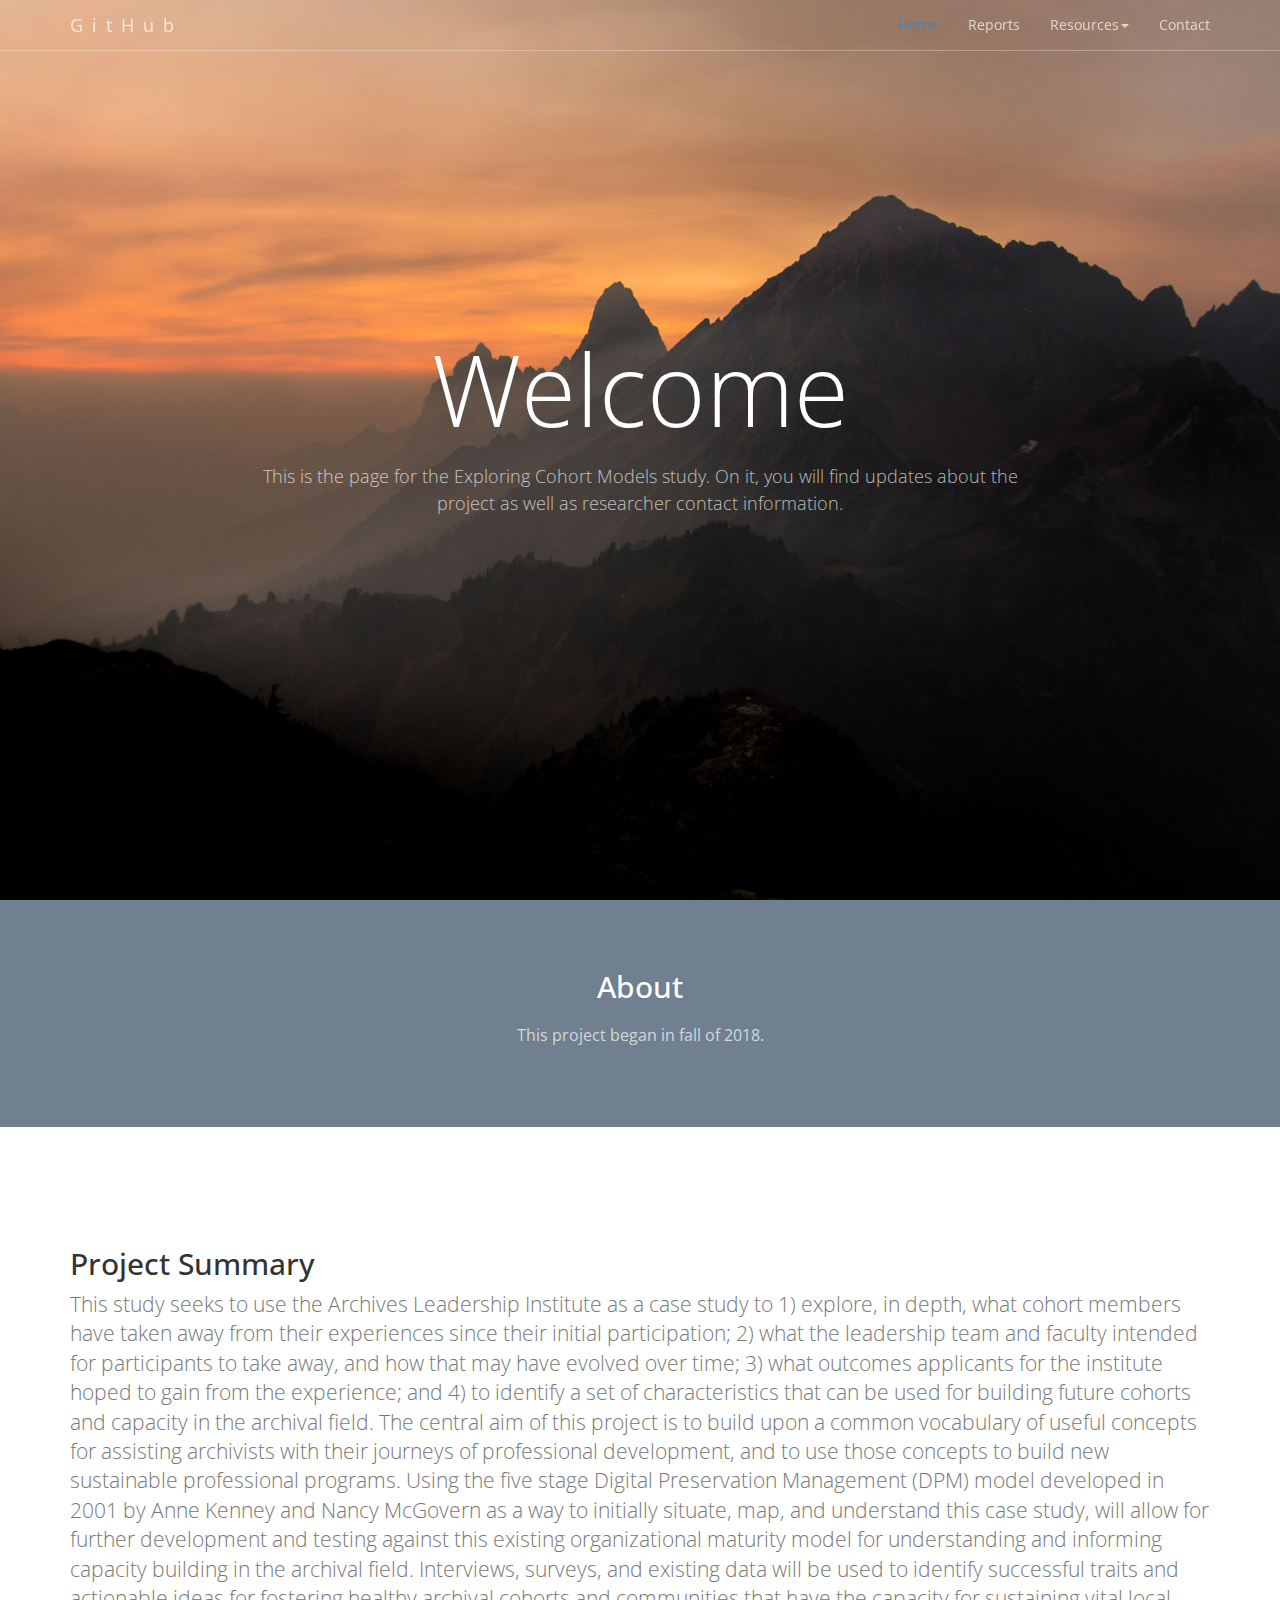
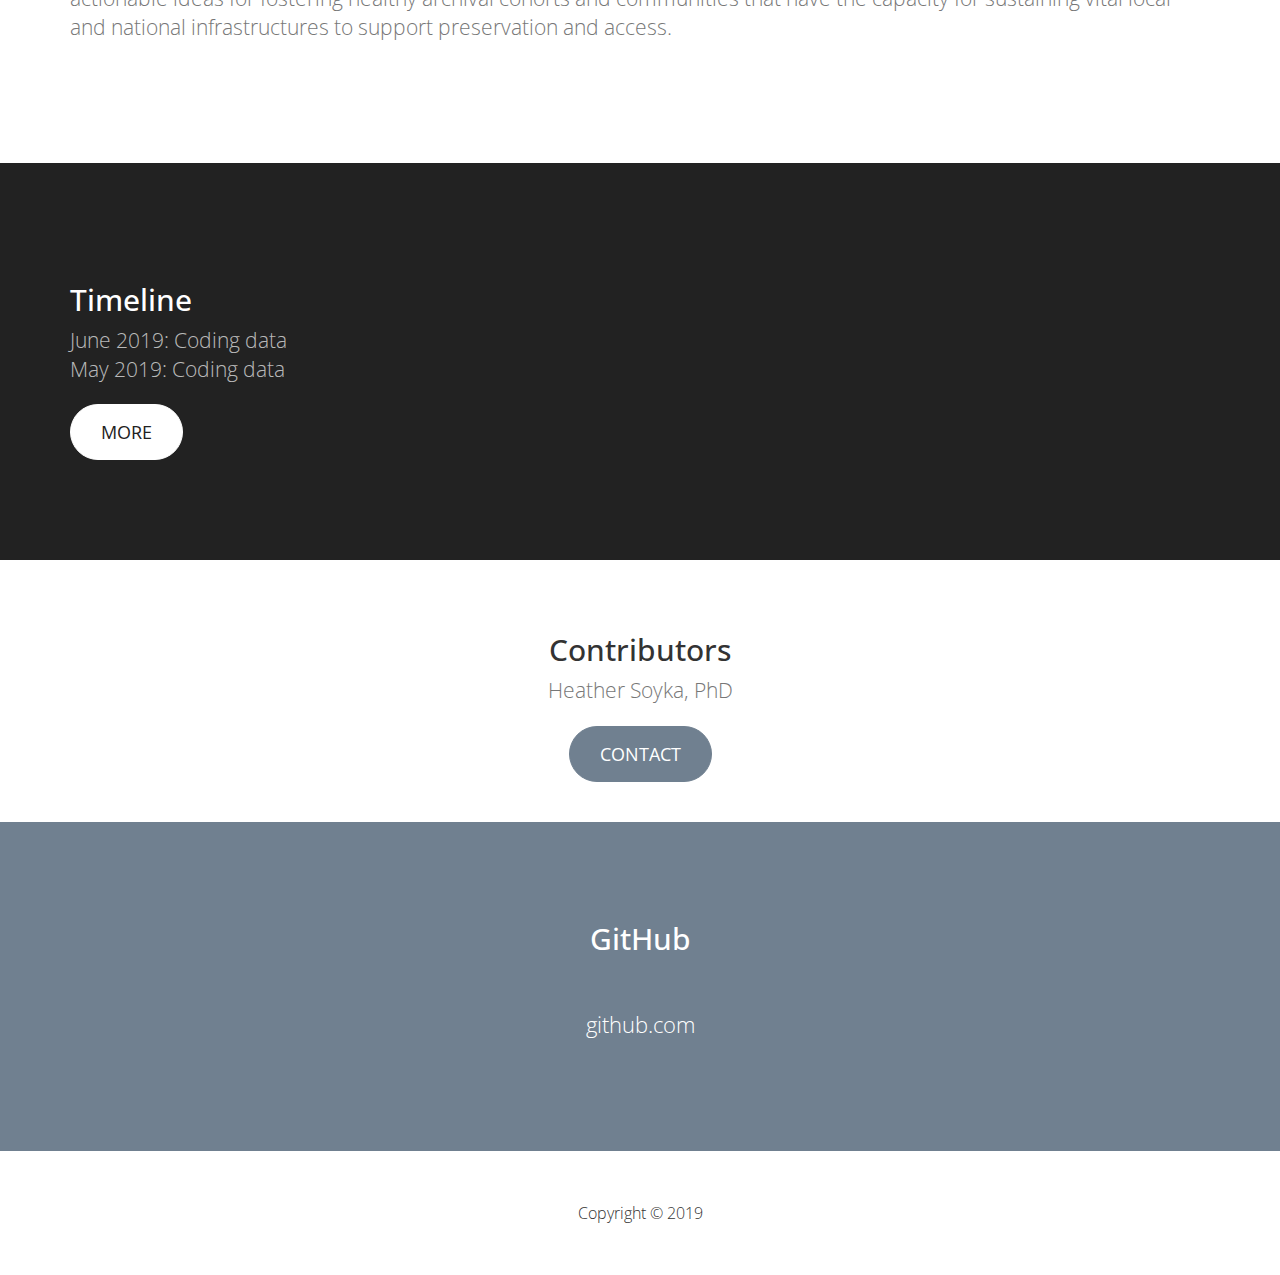
==== index.html @ fa3d675a "Update index.html" ====
<!DOCTYPE html>
<!-- Template by Quackit.com -->
<!-- Images by various sources under the Creative Commons CC0 license and/or the Creative Commons Zero license. 
Although you can use them, for a more unique website, replace these images with your own. -->
<html lang="en">

<head>

    <meta charset="utf-8">
    <meta http-equiv="X-UA-Compatible" content="IE=edge">
    <meta name="viewport" content="width=device-width, initial-scale=1">
    <!-- The above 3 meta tags *must* come first in the head; any other head content must come *after* these tags -->

    <title>Exploring Cohort Models</title>

    <!-- Bootstrap Core CSS -->
    <link href="css/bootstrap.min.css" rel="stylesheet">

    <!-- Custom CSS: You can use this stylesheet to override any Bootstrap styles and/or apply your own styles -->
    <link href="css/custom.css" rel="stylesheet">

    <!-- HTML5 Shim and Respond.js IE8 support of HTML5 elements and media queries -->
    <!-- WARNING: Respond.js doesn't work if you view the page via file:// -->
    <!--[if lt IE 9]>
        <script src="https://oss.maxcdn.com/libs/html5shiv/3.7.0/html5shiv.js"></script>
        <script src="https://oss.maxcdn.com/libs/respond.js/1.4.2/respond.min.js"></script>
    <![endif]-->

    <!-- Custom Fonts from Google -->
    <link href='http://fonts.googleapis.com/css?family=Open+Sans:300italic,400italic,600italic,700italic,800italic,400,300,600,700,800' rel='stylesheet' type='text/css'>
    
</head>

<body>

    <!-- Navigation -->
    <nav id="siteNav" class="navbar navbar-default navbar-fixed-top" role="navigation">
        <div class="container">
            <!-- Logo and responsive toggle -->
            <div class="navbar-header">
                <button type="button" class="navbar-toggle" data-toggle="collapse" data-target="#navbar">
                    <span class="sr-only">Toggle navigation</span>
                    <span class="icon-bar"></span>
                    <span class="icon-bar"></span>
                    <span class="icon-bar"></span>
                </button>
                <a class="navbar-brand" href="#">
                	<span class="logo"></span> 
                	GitHub
                </a>
            </div>
            <!-- Navbar links -->
            <div class="collapse navbar-collapse" id="navbar">
                <ul class="nav navbar-nav navbar-right">
                    <li class="active">
                        <a href="#">Home</a>
                    </li>
                    <li>
                        <a href="#">Reports</a>
                    </li>
					<li class="dropdown">
						<a href="#" class="dropdown-toggle" data-toggle="dropdown" role="button" aria-haspopup="true" aria-expanded="false">Resources<span class="caret"></span></a>
						<ul class="dropdown-menu" aria-labelledby="about-us">
							<li><a href="https://mccorkhillm.github.io/exploringcohort/map.html">Map</a></li>
						</ul>
					</li>
                    <li>
                        <a href="#">Contact</a>
                    </li>
                </ul>
                
            </div><!-- /.navbar-collapse -->
        </div><!-- /.container -->
    </nav>

	<!-- Header -->
    <header>
        <div class="header-content">
            <div class="header-content-inner">
                <h1>Welcome</h1>
                <p>This is the page for the Exploring Cohort Models study. On it, you will find updates about the project as well as researcher contact information.</p>
            </div>
        </div>
    </header>

	<!-- Intro Section -->
    <section class="intro">
        <div class="container">
            <div class="row">
                <div class="col-lg-8 col-lg-offset-2">
                	<span class="" style="font-size: 60px"></span>
                    <h2 class="section-heading">About</h2>
                    <p class="text-light">This project began in fall of 2018.</p>
                </div>
            </div>
        </div>
    </section>

	<!-- Content 1 -->
    <section class="content">
        <div class="container">
                        <h2 class="section-header">Project Summary</h2>
                	<p class="lead text-muted">This study seeks to use the Archives Leadership Institute as a case study to 1) explore, in depth, what cohort members have taken away from their experiences since their initial participation; 2) what the leadership team and faculty intended for participants to take away, and how that may have evolved over time; 3) what outcomes applicants for the institute hoped to gain from the experience; and 4) to identify a set of characteristics that can be used for building future cohorts and capacity in the archival field. The central aim of this project is to build upon a common vocabulary of useful concepts for assisting archivists with their journeys of professional development, and to use those concepts to build new sustainable professional programs. Using the five stage Digital Preservation Management (DPM) model developed in 2001 by Anne Kenney and Nancy McGovern as a way to initially situate, map, and understand this case study, will allow for further development and testing against this existing organizational maturity model for understanding and informing capacity building in the archival field. Interviews, surveys, and existing data will be used to identify successful traits and actionable ideas for fostering healthy archival cohorts and communities that have the capacity for sustaining vital local and national infrastructures to support preservation and access.</p>
        </div>
    </section>

	<!-- Content 2 -->
     <section class="content content-2">
        <div class="container">
                       	<h2 class="section-header">Timeline</h2>
                	<p class="lead text-light">June 2019: Coding data <br> May 2019: Coding data</p>
                	<a href="#" class="btn btn-default btn-lg">More</a>             
            </div>
        </div>
    </section>    


	<!-- Content 3 -->
     <section class="content content-3">
        <div class="container">
			<h2 class="section-header"><span class=""></span><br> Contributors</h2>
			<p class="lead text-muted">Heather Soyka, PhD</p> 
                    <a href="mailto:name@kent.edu" class="btn btn-primary btn-lg">Contact</a>               
            </div>
        </div>
    </section>
    
	<!-- Footer -->
    <footer class="page-footer">
    
    	<!-- Contact Us -->
        <div class="contact">
        	<div class="container">
				<h2 class="section-heading">GitHub</h2>
				<p><span class=""></span><br>github.com</p>
        	</div>
        </div>
        	
        <!-- Copyright etc -->
        <div class="small-print">
        	<div class="container">
        		<p>Copyright &copy;  2019</p>
        	</div>
        </div>
        
    </footer>

    <!-- jQuery -->
    <script src="js/jquery-1.11.3.min.js"></script>

    <!-- Bootstrap Core JavaScript -->
    <script src="js/bootstrap.min.js"></script>

    <!-- Plugin JavaScript -->
    <script src="js/jquery.easing.min.js"></script>
    
    <!-- Custom Javascript -->
    <script src="js/custom.js"></script>

</body>

</html>
---- css/custom.css ----
html,
body {
    width: 100%;
    height: 100%;
    font-family: 'Open Sans','Helvetica Neue',Arial,sans-serif;
}

a {
    color: lightslategray;
    -webkit-transition: all .35s;
    -moz-transition: all .35s;
    transition: all .35s;
}

a:hover,
a:focus {
    color: darkslategrey;
}

p {
    font-size: 16px;
    line-height: 1.5;
}

header {
    position: relative;
    width: 100%;
    min-height: auto;
    text-align: center;
    color: #fff;
    background-image: url('../images/header.jpg');
    background-position: center;
    -webkit-background-size: cover;
    -moz-background-size: cover;
    background-size: cover;
    -o-background-size: cover;
}

header .header-content {
    position: relative;
    width: 100%;
    padding: 100px 15px 70px;
    text-align: center;
}

header .header-content .header-content-inner h1 {
    margin-top: 0;
    margin-bottom: 20px;
    font-size: 50px;
    font-weight: 300;
}

header .header-content .header-content-inner p {
    margin-bottom: 50px;
    font-size: 16px;
    font-weight: 300;
    color: rgba(255,255,255,.7);
}

@media(min-width:768px) {
    header {
        min-height: 100%;
    }

    header .header-content {
        position: absolute;
        top: 50%;
        padding: 0 50px;
        -webkit-transform: translateY(-50%);
        -ms-transform: translateY(-50%);
        transform: translateY(-50%);
    }

    header .header-content .header-content-inner {
        margin-right: auto;
        margin-left: auto;
        max-width: 1000px;
    }

	header .header-content .header-content-inner h1 {
    	font-size: 100px;
		}

    header .header-content .header-content-inner p {
        margin-right: auto;
        margin-left: auto;
        max-width: 80%;
        font-size: 18px;
    }
}

.section-heading {
    margin-top: 0;
    margin-bottom: 20px;
}

.intro {
	color: #fff;
    background-color: slategray;
    padding: 70px 0;
    text-align: center;
}

.content {
    padding: 100px 0;
}

.content-2 {
	color: #fff;
    background-color: #222;
}

.content-3 {
	padding: 20px 0 40px;
	text-align: center;
}

.promo,
.promo h3,
.promo a:link,
.promo a:visited,
.promo a:hover,
.promo a:active {
    color: white;
	text-shadow: 0px 0px 40px black;
    text-decoration: none;
}

.promo-item {
    height: 200px;
    line-height: 180px;
    text-align: center;
}

.promo-item:hover {
    background-size: 110%; 
    border: 10px solid rgba(255,255,255,0.3);
    line-height: 160px;
}

.promo-item h3 {
    font-size: 40px;
    display: inline-block;
    vertical-align: middle;
}

.item-1 {
	background: url('../images/writing.jpg');
	}
	
.item-2 {
	background: url('../images/concert.jpg');
	}
	
.item-3 {
	background: url('../images/pencil_sharpener.jpg');
	}
		
.item-1,
.item-2,
.item-3 {
	background-size: cover;
	background-position: 50% 50%;
	}

.page-footer {
	text-align: center;
	}

.page-footer .contact {
	padding: 100px 0;
	background-color: slategray;
	color: #fff;
	}

.page-footer .contact p {
	font-size: 22px;
	font-weight: 300;
	}
	
.content-3 .glyphicon,	
.page-footer .contact .glyphicon {
	font-size: 32px;
	font-weight: 700;
	}
		
.page-footer .small-print {
	padding: 50px 0 40px;
	font-weight: 300;
	}

.text-light {
    color: rgba(255,255,255,.7);
}

.navbar-default {
    border-color: rgba(34,34,34,.05);
    background-color: #fff;
    -webkit-transition: all .35s;
    -moz-transition: all .35s;
    transition: all .35s;
}

.navbar-default .navbar-header .navbar-brand {
    color: darkslategray;
}

.navbar-default .navbar-header .navbar-brand:hover,
.navbar-default .navbar-header .navbar-brand:focus {
    color: #eb3812;
}

.navbar-default .nav > li>a,
.navbar-default .nav>li>a:focus {
    color: #222;
}

.navbar-default .nav > li>a:hover,
.navbar-default .nav>li>a:focus:hover {
    color: lightslategray;
}

.navbar-default .nav > li.active>a,
.navbar-default .nav>li.active>a:focus {
    color: steelblue!important;
    background-color: transparent;
}

.navbar-default .nav > li.active>a:hover,
.navbar-default .nav>li.active>a:focus:hover {
    background-color: transparent;
}

@media(min-width:768px) {
    .navbar-default {
        border-color: rgba(255,255,255,.3);
        background-color: transparent;
    }

    .navbar-default .navbar-header .navbar-brand {
        color: rgba(255,255,255,.7);
        letter-spacing: 0.5em;
    }

    .navbar-default .navbar-header .navbar-brand:hover,
    .navbar-default .navbar-header .navbar-brand:focus {
        color: #fff;
    }

    .navbar-default .nav > li>a,
    .navbar-default .nav>li>a:focus {
        color: rgba(255,255,255,.7);
    }

    .navbar-default .nav > li>a:hover,
    .navbar-default .nav>li>a:focus:hover {
        color: #fff;
    }

    .navbar-default.affix {
        border-color: #fff;
        background-color: #fff;
        box-shadow: 0px 7px 20px 0px rgba(0,0,0,0.1);
    }

    .navbar-default.affix .navbar-header .navbar-brand {
        letter-spacing: 0;
        color: slategray;
    }

    .navbar-default.affix .navbar-header .navbar-brand:hover,
    .navbar-default.affix .navbar-header .navbar-brand:focus {
        color: #eb3812;
    }

    .navbar-default.affix .nav > li>a,
    .navbar-default.affix .nav>li>a:focus {
        color: #222;
    }

    .navbar-default.affix .nav > li>a:hover,
    .navbar-default.affix .nav>li>a:focus:hover {
        color: lightslategray;
    }
}

.btn-default {
    border-color: #fff;
    color: #222;
    background-color: #fff;
    -webkit-transition: all .35s;
    -moz-transition: all .35s;
    transition: all .35s;
}

.btn-default:hover,
.btn-default:focus,
.btn-default.focus,
.btn-default:active,
.btn-default.active,
.open > .dropdown-toggle.btn-default {
    border-color: #eee;
    color: #222;
    background-color: #eee;
}

.btn-default:active,
.btn-default.active,
.open > .dropdown-toggle.btn-default {
    background-image: none;
}

.btn-default.disabled,
.btn-default[disabled],
fieldset[disabled] .btn-default,
.btn-default.disabled:hover,
.btn-default[disabled]:hover,
fieldset[disabled] .btn-default:hover,
.btn-default.disabled:focus,
.btn-default[disabled]:focus,
fieldset[disabled] .btn-default:focus,
.btn-default.disabled.focus,
.btn-default[disabled].focus,
fieldset[disabled] .btn-default.focus,
.btn-default.disabled:active,
.btn-default[disabled]:active,
fieldset[disabled] .btn-default:active,
.btn-default.disabled.active,
.btn-default[disabled].active,
fieldset[disabled] .btn-default.active {
    border-color: #fff;
    background-color: #fff;
}

.btn-default .badge {
    color: #fff;
    background-color: #222;
}

.btn-primary {
    border-color: slategray;
    color: #fff;
    background-color: slategray;
    -webkit-transition: all .35s;
    -moz-transition: all .35s;
    transition: all .35s;
}

.btn-primary:hover,
.btn-primary:focus,
.btn-primary.focus,
.btn-primary:active,
.btn-primary.active,
.open > .dropdown-toggle.btn-primary {
    border-color: darkslategray;
    color: #fff;
    background-color: darkslategray;
}

.btn-primary:active,
.btn-primary.active,
.open > .dropdown-toggle.btn-primary {
    background-image: none;
}

.btn-primary.disabled,
.btn-primary[disabled],
fieldset[disabled] .btn-primary,
.btn-primary.disabled:hover,
.btn-primary[disabled]:hover,
fieldset[disabled] .btn-primary:hover,
.btn-primary.disabled:focus,
.btn-primary[disabled]:focus,
fieldset[disabled] .btn-primary:focus,
.btn-primary.disabled.focus,
.btn-primary[disabled].focus,
fieldset[disabled] .btn-primary.focus,
.btn-primary.disabled:active,
.btn-primary[disabled]:active,
fieldset[disabled] .btn-primary:active,
.btn-primary.disabled.active,
.btn-primary[disabled].active,
fieldset[disabled] .btn-primary.active {
    border-color: slategray;
    background-color: slategray;
}

.btn-primary .badge {
    color: darkslategray;
    background-color: #fff;
}


.btn {
    border-radius: 300px;
    text-transform: uppercase;
}

.btn-lg {
    padding: 15px 30px;
}

::-moz-selection {
    text-shadow: none;
    color: #fff;
    background: #222;
}

::selection {
    text-shadow: none;
    color: #fff;
    background: #222;
}

img::selection {
    color: #fff;
    background: 0 0;
}

img::-moz-selection {
    color: #fff;
    background: 0 0;
}

.text-primary {
    color: lightslategray;
}

.bg-primary {
    background-color: darkslategray;
}
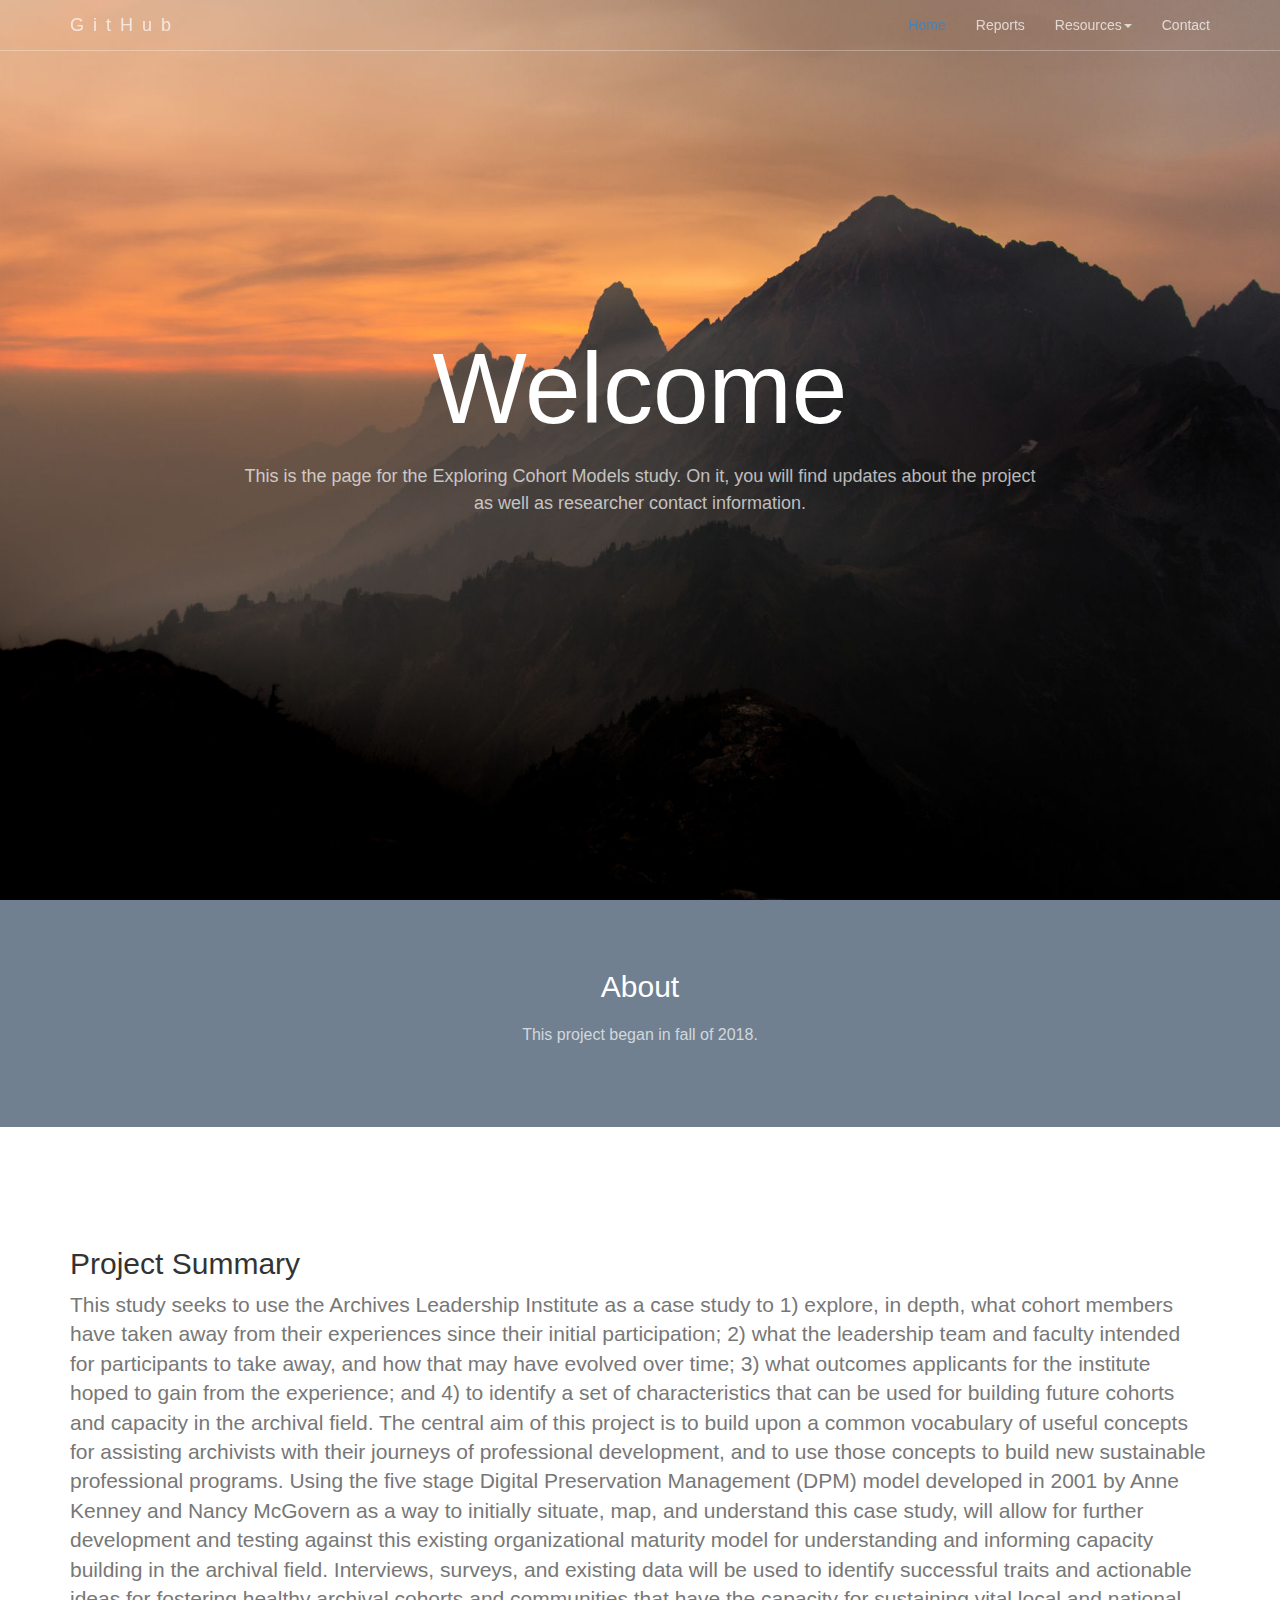
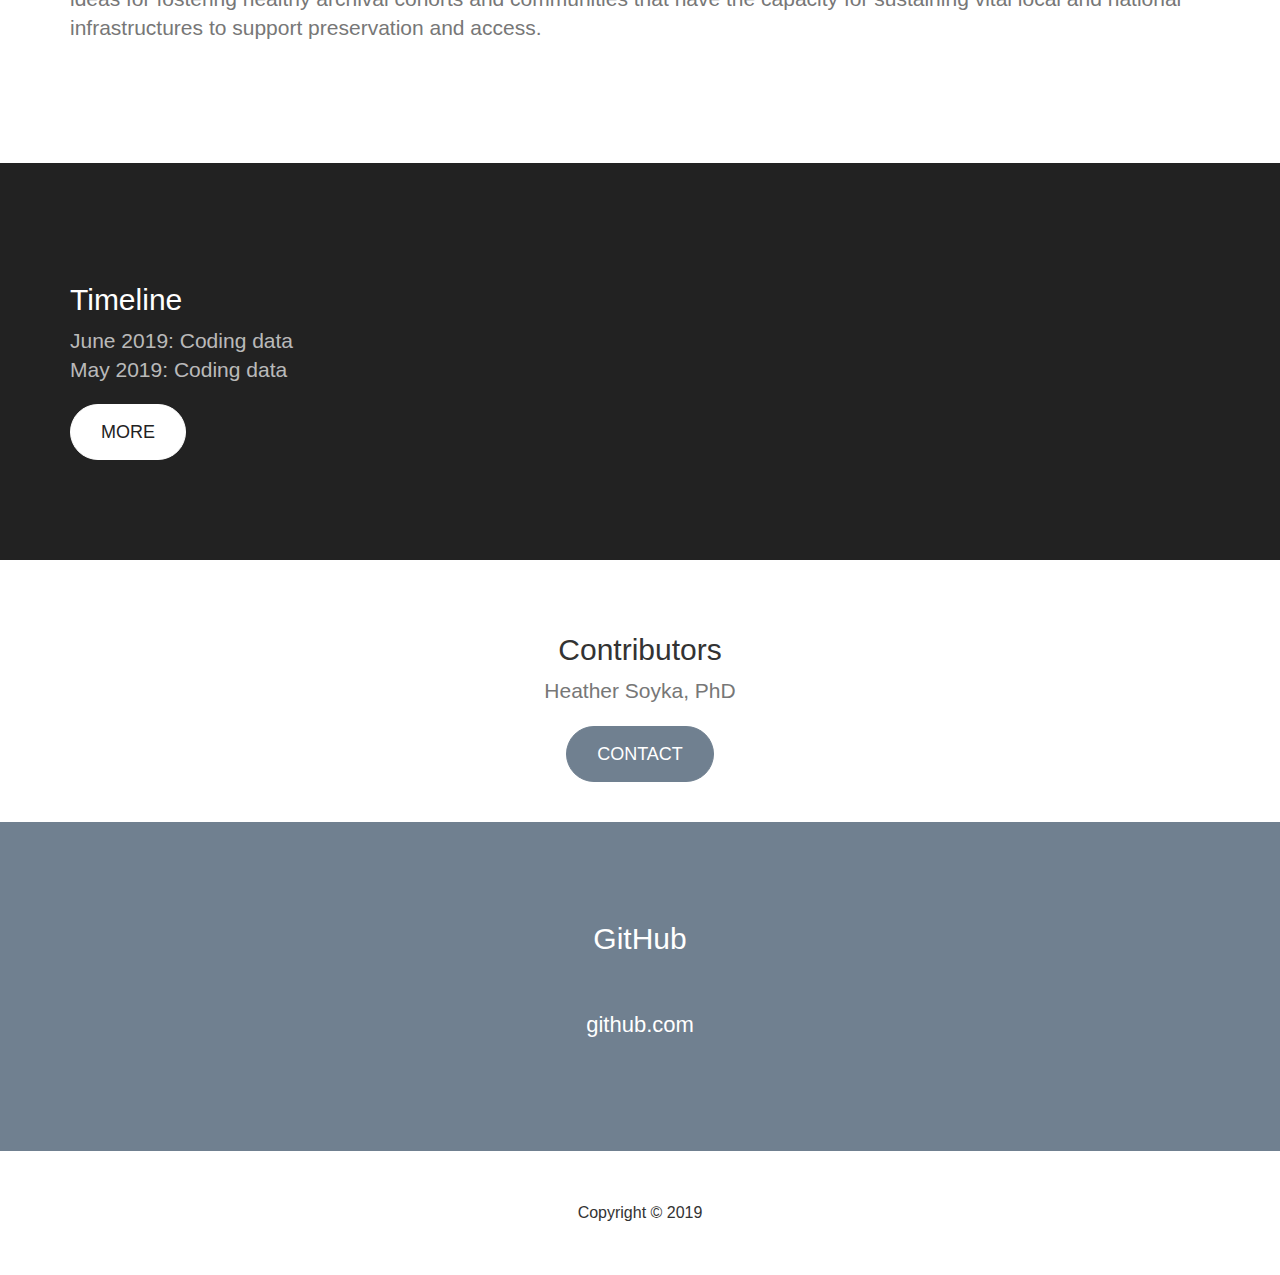
==== commit 3ead643c: "Update index.html" ====
--- a/index.html
+++ b/index.html
@@ -27,7 +27,7 @@
     <![endif]-->
 
     <!-- Custom Fonts from Google -->
-    <link href='http://fonts.googleapis.com/css?family=Open+Sans:300italic,400italic,600italic,700italic,800italic,400,300,600,700,800' rel='stylesheet' type='text/css'>
+    <link href="https://fonts.googleapis.com/css?family=Source+Sans+Pro&display=swap" rel="stylesheet"> 
     
 </head>
 
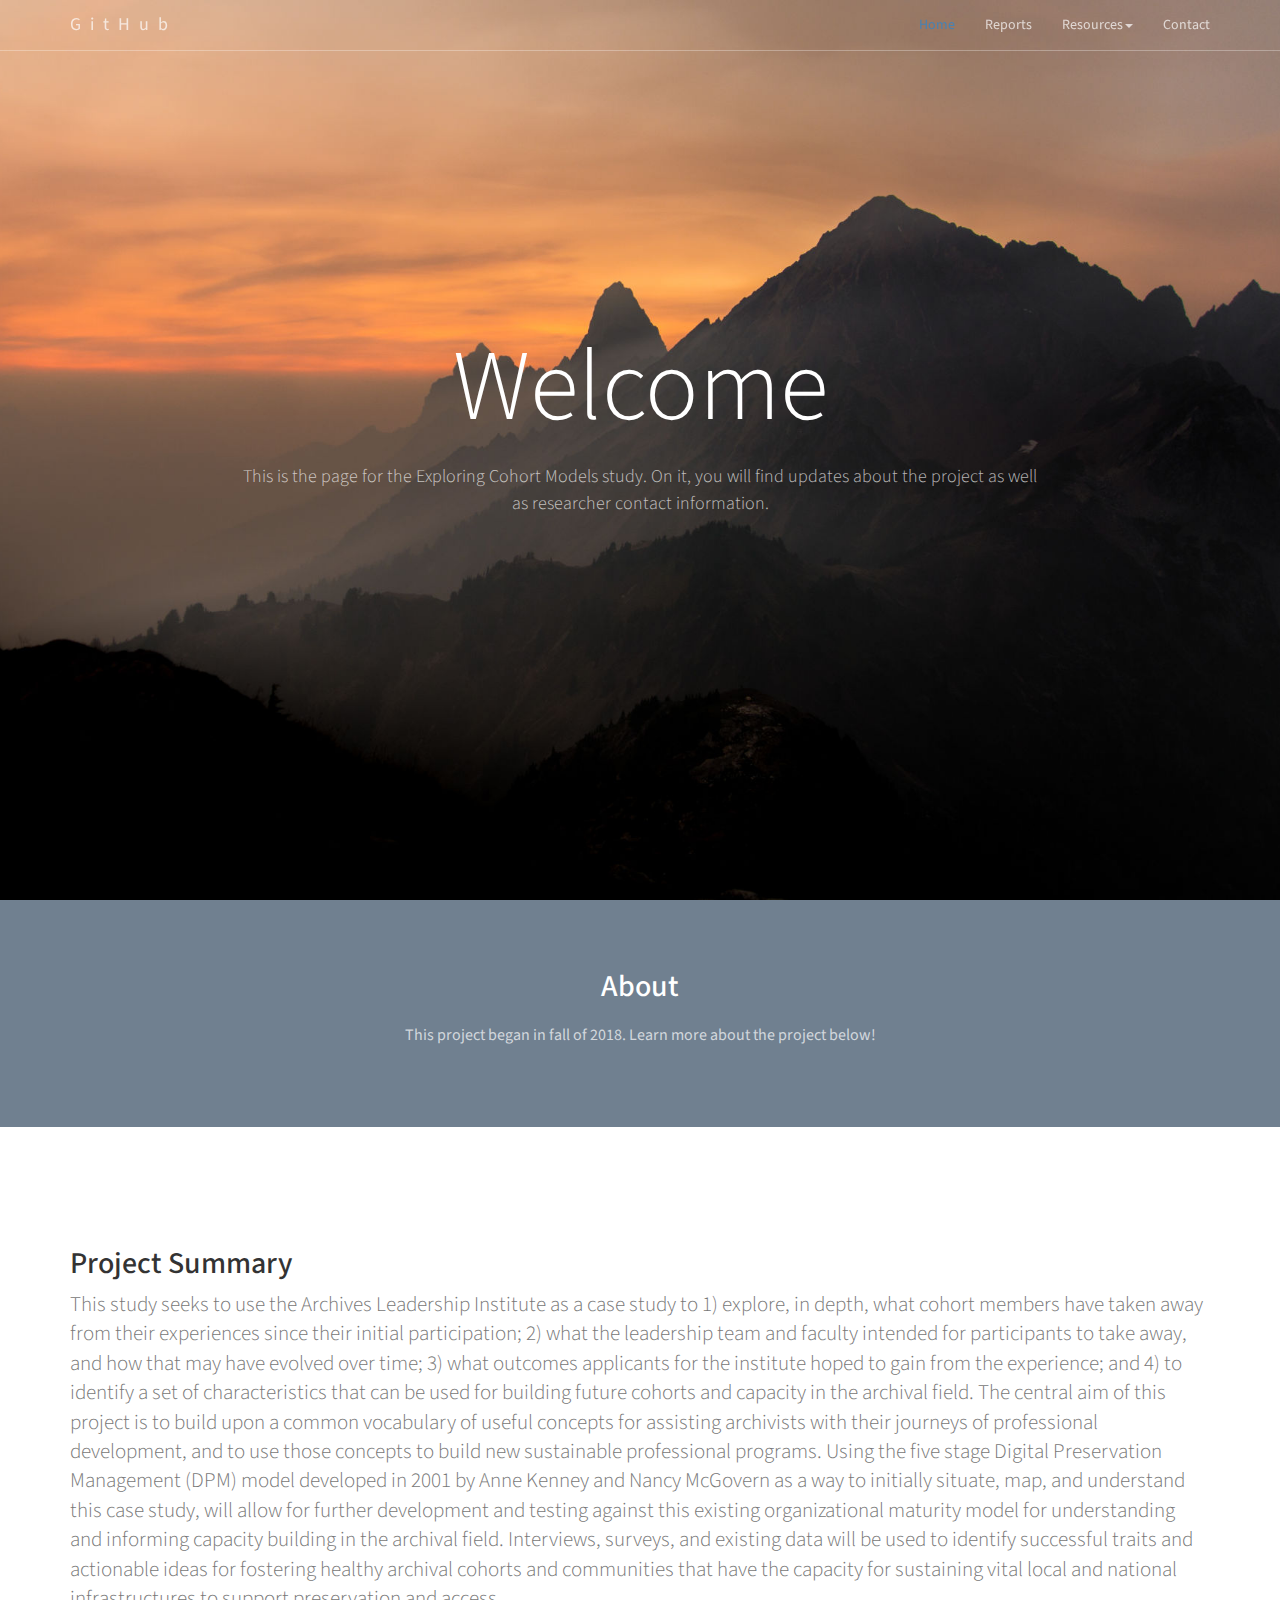
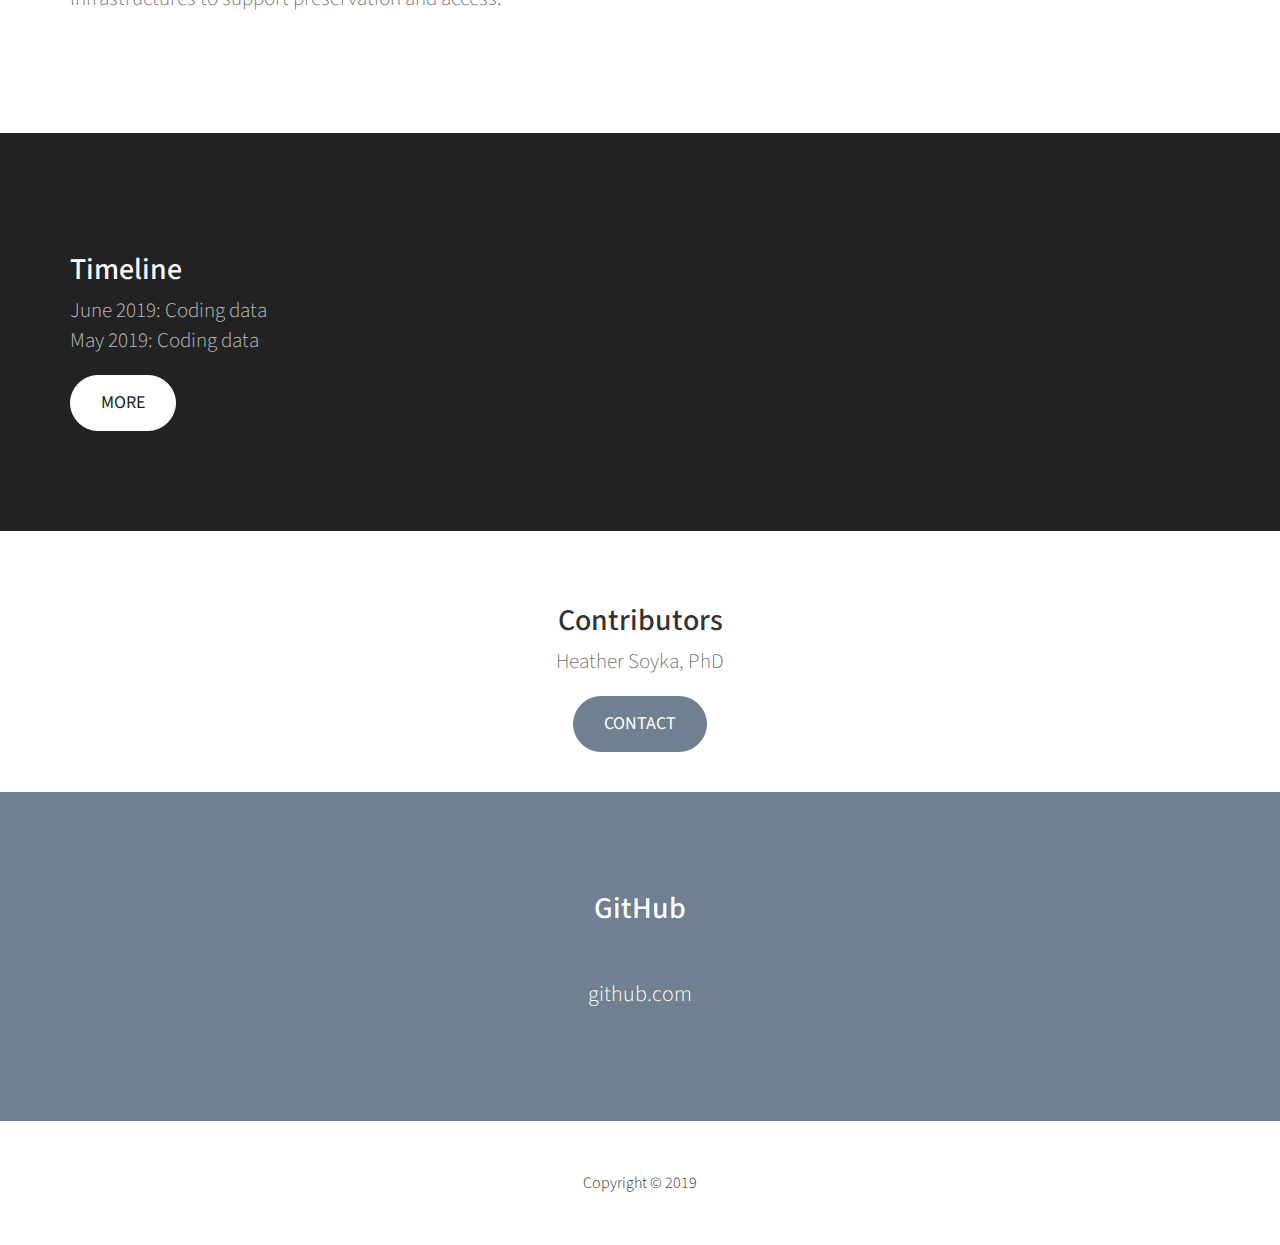
==== commit ec1789b2: "Update index.html" ====
--- a/index.html
+++ b/index.html
@@ -90,7 +90,7 @@
                 <div class="col-lg-8 col-lg-offset-2">
                 	<span class="" style="font-size: 60px"></span>
                     <h2 class="section-heading">About</h2>
-                    <p class="text-light">This project began in fall of 2018.</p>
+                    <p class="text-light">This project began in fall of 2018. Learn more about the project below!</p>
                 </div>
             </div>
         </div>
--- a/css/custom.css
+++ b/css/custom.css
@@ -2,7 +2,7 @@
 body {
     width: 100%;
     height: 100%;
-    font-family: 'Open Sans','Helvetica Neue',Arial,sans-serif;
+    font-family: 'Source Sans Pro', sans-serif;
 }
 
 a {
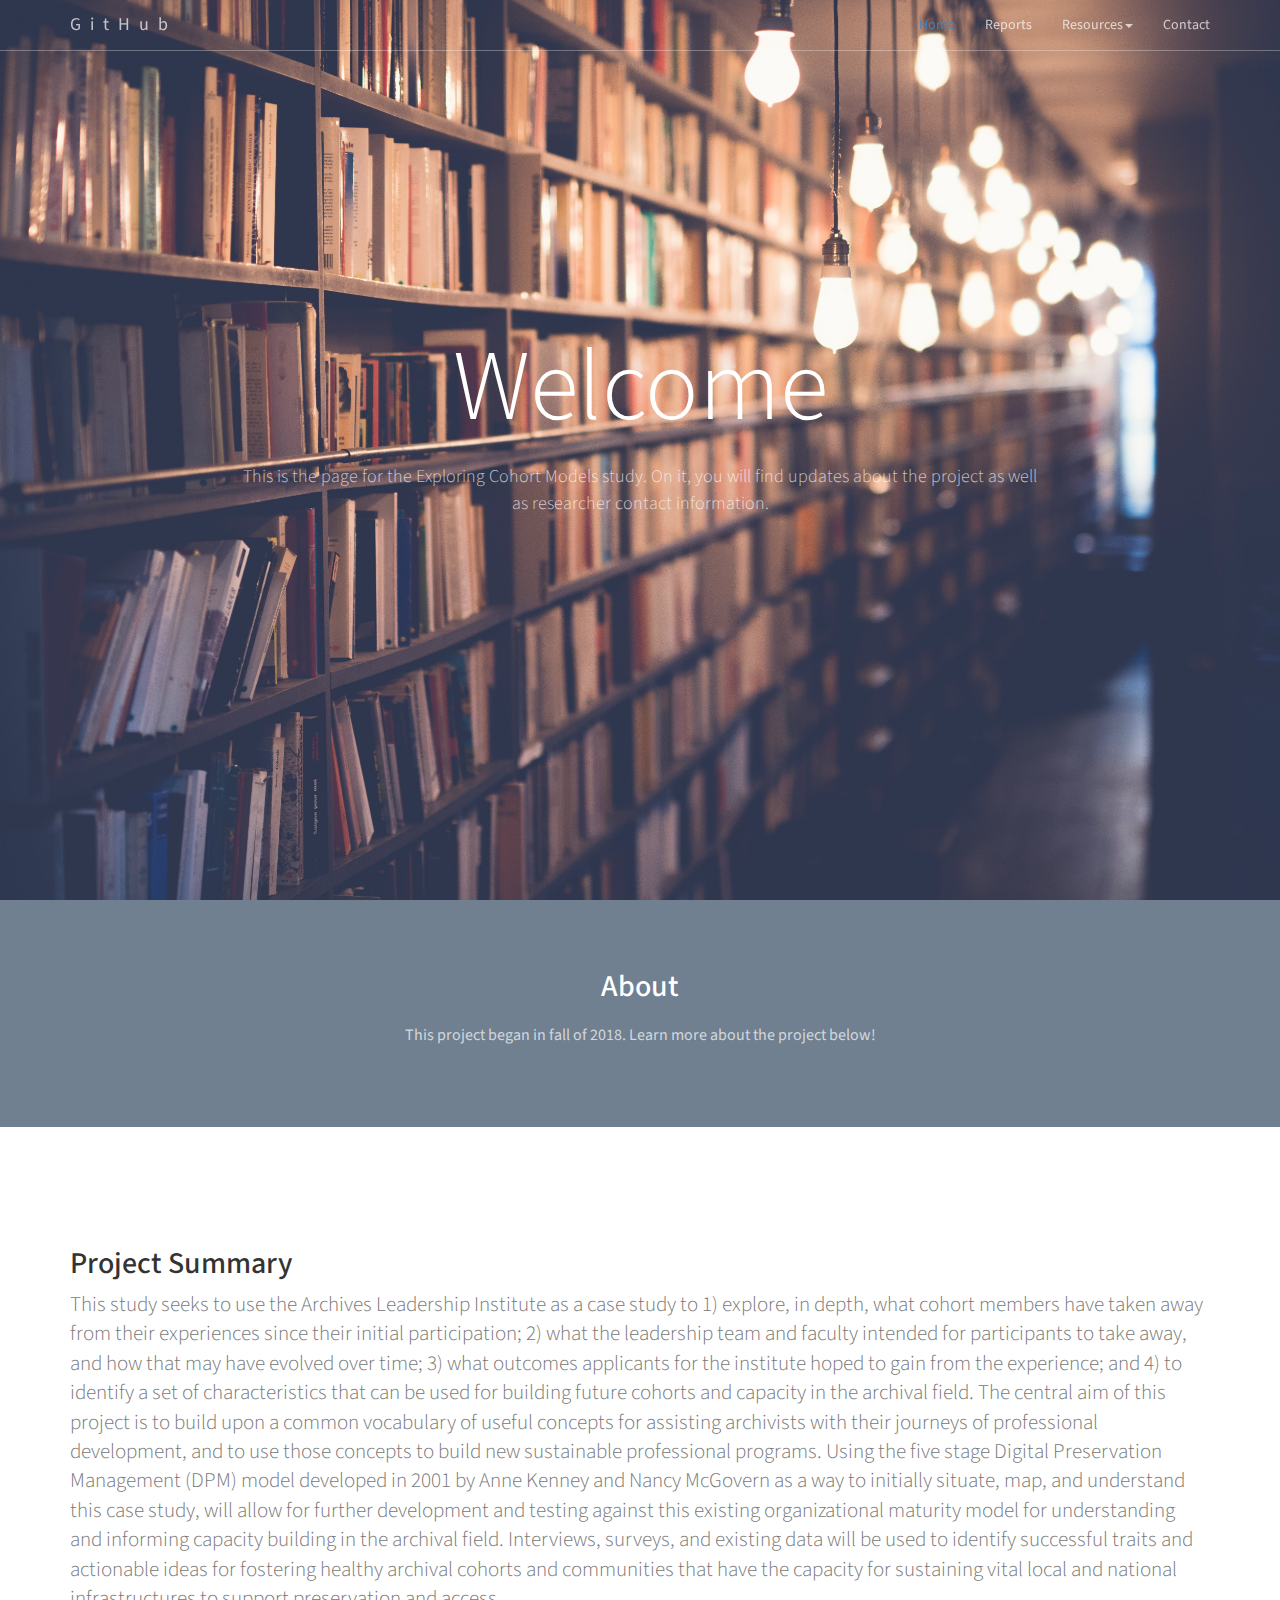
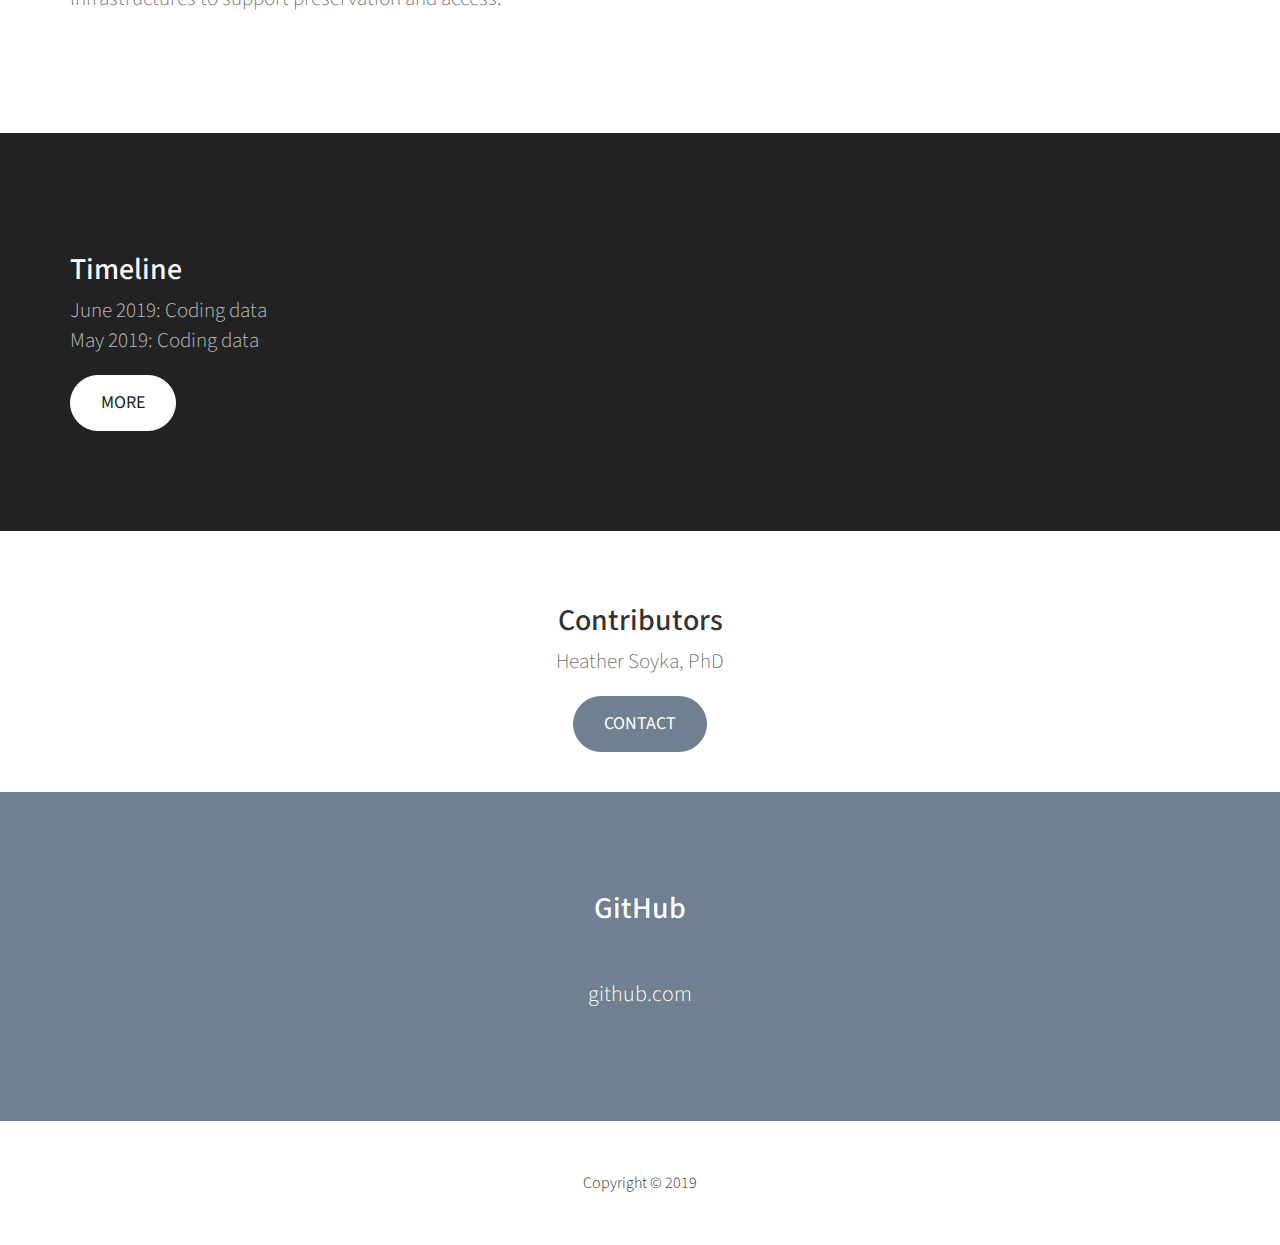
==== commit a3fcbb03: "Update index.html" ====
--- a/index.html
+++ b/index.html
@@ -56,12 +56,13 @@
                         <a href="#">Home</a>
                     </li>
                     <li>
-                        <a href="#">Reports</a>
+                        <a href="https://mccorkhillm.github.io/exploringcohorttest/reports.html">Reports</a>
                     </li>
 					<li class="dropdown">
 						<a href="#" class="dropdown-toggle" data-toggle="dropdown" role="button" aria-haspopup="true" aria-expanded="false">Resources<span class="caret"></span></a>
 						<ul class="dropdown-menu" aria-labelledby="about-us">
-							<li><a href="https://mccorkhillm.github.io/exploringcohort/map.html">Map</a></li>
+							<li><a href="https://mccorkhillm.github.io/exploringcohorttest/map.html">Map</a></li>
+							<li><a href="https://mccorkhillm.github.io/exploringcohorttest/timeline.html">Timeline</a></li>
 						</ul>
 					</li>
                     <li>
@@ -120,7 +121,7 @@
         <div class="container">
 			<h2 class="section-header"><span class=""></span><br> Contributors</h2>
 			<p class="lead text-muted">Heather Soyka, PhD</p> 
-                    <a href="mailto:name@kent.edu" class="btn btn-primary btn-lg">Contact</a>               
+                    <a href="mailto:hsoyka@kent.edu" class="btn btn-primary btn-lg">Contact</a>               
             </div>
         </div>
     </section>
